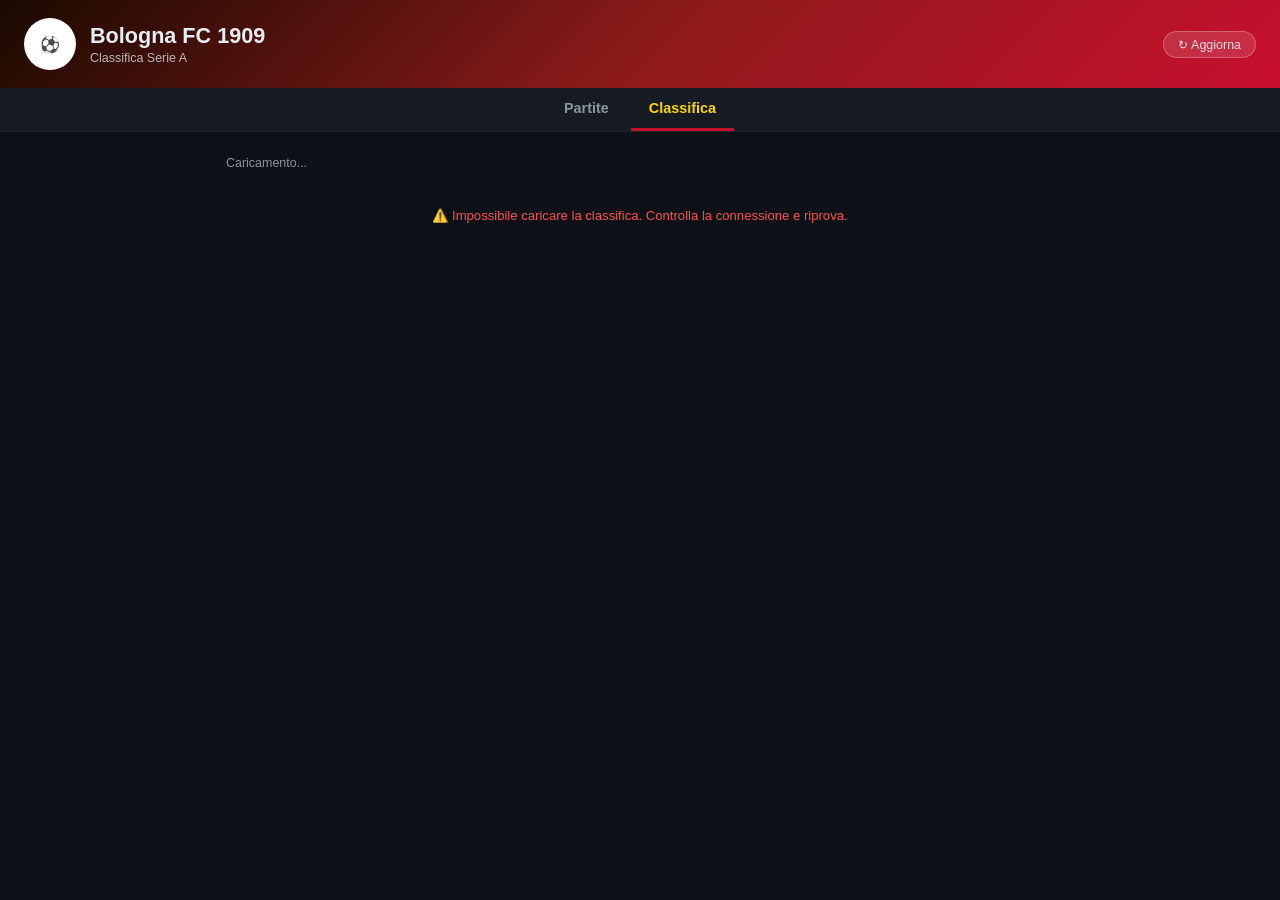
==== classifica.html @ c2461f98 "Aggiungi pagina classifica Serie A e navigazione tra le pagine Co-Authored-By: Claude Opus 5.5 <nore" ====
<!DOCTYPE html>
<html lang="it">
<head>
  <meta charset="UTF-8">
  <meta name="viewport" content="width=device-width, initial-scale=1.0">
  <title>Bologna FC · Classifica</title>
  <style>
    * { box-sizing: border-box; margin: 0; padding: 0; }
    body { font-family: -apple-system, BlinkMacSystemFont, 'Segoe UI', sans-serif; background: #0d1117; color: #e6edf3; min-height: 100vh; }

    header {
      background: linear-gradient(135deg, #1a0a00 0%, #8B1A1A 50%, #c8102e 100%);
      padding: 18px 24px; display: flex; align-items: center;
      justify-content: space-between; gap: 12px; box-shadow: 0 2px 16px rgba(139,26,26,0.5);
    }
    .header-left { display: flex; align-items: center; gap: 14px; min-width: 0; }
    .badge { width: 52px; height: 52px; flex-shrink: 0; background: white; border-radius: 50%; display: flex; align-items: center; justify-content: center; overflow: hidden; }
    .badge img { width: 44px; height: 44px; object-fit: contain; }
    header h1 { font-size: 1.35rem; font-weight: 700; }
    header p { font-size: 0.78rem; opacity: 0.75; margin-top: 2px; }
    .refresh-info { text-align: right; font-size: 0.78rem; opacity: 0.85; flex-shrink: 0; }
    .refresh-btn { background: rgba(255,255,255,0.15); border: 1px solid rgba(255,255,255,0.3); color: white; padding: 5px 14px; border-radius: 20px; cursor: pointer; font-size: 0.78rem; transition: background 0.2s; }
    .refresh-btn:hover { background: rgba(255,255,255,0.28); }

    .site-nav { background: #161b22; border-bottom: 1px solid #21262d; display: flex; justify-content: center; gap: 4px; padding: 0 16px; }
    .site-nav a { color: #8b949e; text-decoration: none; font-size: 0.9rem; font-weight: 600; padding: 12px 18px; border-bottom: 3px solid transparent; transition: color 0.2s, border-color 0.2s; }
    .site-nav a:hover { color: #e6edf3; }
    .site-nav a.active { color: #ffd700; border-bottom-color: #c8102e; }

    main { max-width: 860px; margin: 0 auto; padding: 24px 16px 40px; }
    .meta-bar { display: flex; justify-content: space-between; align-items: center; margin-bottom: 16px; font-size: 0.78rem; color: #8b949e; gap: 8px; flex-wrap: wrap; }

    /* Scheda Bologna */
    .bfc-card { background: linear-gradient(135deg, rgba(200,16,46,0.18), rgba(22,27,34,1) 60%); border: 1px solid #8B1A1A; border-radius: 12px; padding: 18px; margin-bottom: 22px; display: grid; grid-template-columns: auto 1fr; gap: 18px; align-items: center; }
    .bfc-pos { text-align: center; min-width: 84px; }
    .bfc-pos .num { font-size: 2.6rem; font-weight: 800; color: #ffd700; line-height: 1; }
    .bfc-pos .lbl { font-size: 0.7rem; color: #8b949e; text-transform: uppercase; letter-spacing: 0.8px; margin-top: 4px; }
    .bfc-stats { display: flex; flex-wrap: wrap; gap: 8px 22px; }
    .bfc-stat .v { font-size: 1.2rem; font-weight: 700; }
    .bfc-stat .k { font-size: 0.7rem; color: #8b949e; text-transform: uppercase; letter-spacing: 0.6px; }
    .bfc-gaps { grid-column: 1 / -1; display: flex; flex-wrap: wrap; gap: 8px; }
    .gap-chip { background: #21262d; border-radius: 20px; padding: 5px 12px; font-size: 0.8rem; color: #e6edf3; }
    .gap-chip b { color: #ffd700; }

    /* Tabella */
    .table-wrap { background: #161b22; border: 1px solid #21262d; border-radius: 10px; overflow: hidden; }
    table { width: 100%; border-collapse: collapse; font-size: 0.86rem; }
    thead th { font-size: 0.68rem; font-weight: 600; color: #8b949e; text-transform: uppercase; letter-spacing: 0.6px; padding: 10px 6px; text-align: center; border-bottom: 1px solid #21262d; background: #11161d; }
    thead th.team-col { text-align: left; }
    tbody td { padding: 9px 6px; text-align: center; border-bottom: 1px solid #1c2128; font-variant-numeric: tabular-nums; }
    tbody tr:last-child td { border-bottom: none; }
    tbody tr:hover { background: #1c2128; }
    td.pos { position: relative; width: 40px; font-weight: 700; color: #8b949e; }
    td.pos::before { content: ''; position: absolute; left: 0; top: 4px; bottom: 4px; width: 4px; border-radius: 0 3px 3px 0; background: var(--zone, transparent); }
    td.team { text-align: left; }
    .team-cell { display: flex; align-items: center; gap: 9px; min-width: 0; }
    .team-cell img { width: 22px; height: 22px; object-fit: contain; flex-shrink: 0; }
    .team-cell span { font-weight: 600; white-space: nowrap; overflow: hidden; text-overflow: ellipsis; }
    td.pts { font-weight: 800; color: #e6edf3; }
    td.muted { color: #8b949e; }
    tr.is-bfc { background: rgba(200,16,46,0.16); }
    tr.is-bfc:hover { background: rgba(200,16,46,0.24); }
    tr.is-bfc .team-cell span { color: #ffd700; }
    tr.is-bfc td.pos { color: #ffd700; }

    .form { display: inline-flex; gap: 3px; }
    .form i { width: 17px; height: 17px; border-radius: 4px; font-style: normal; font-size: 0.62rem; font-weight: 700; display: inline-flex; align-items: center; justify-content: center; color: #0d1117; }
    .form .V { background: #3fb950; }
    .form .N { background: #8b949e; }
    .form .P { background: #f85149; }
    .form .empty { background: #21262d; }

    .legend { display: flex; flex-wrap: wrap; gap: 8px 18px; margin-top: 14px; font-size: 0.78rem; color: #8b949e; }
    .legend span { display: inline-flex; align-items: center; gap: 6px; }
    .legend i { width: 10px; height: 10px; border-radius: 2px; display: inline-block; }
    .footnote { margin-top: 12px; font-size: 0.72rem; color: #6e7681; line-height: 1.5; }

    #status-bar { text-align: center; padding: 10px; font-size: 0.82rem; color: #8b949e; min-height: 24px; }
    #status-bar.error { color: #f85149; }
    #status-bar.loading { color: #ffd700; }
    .skeleton { background: linear-gradient(90deg, #161b22 25%, #21262d 50%, #161b22 75%); background-size: 400% 100%; animation: shimmer 1.4s ease-in-out infinite; border-radius: 10px; height: 38px; margin-bottom: 6px; }
    @keyframes shimmer { 0%{background-position:100% 50%} 100%{background-position:0% 50%} }

    @media (max-width: 600px) {
      header { padding: 14px 16px; }
      header h1 { font-size: 1.1rem; }
      .badge { width: 44px; height: 44px; }
      .badge img { width: 36px; height: 36px; }
      .site-nav a { padding: 11px 14px; }
      .hide-sm { display: none; }
      table { font-size: 0.8rem; }
      tbody td, thead th { padding-left: 4px; padding-right: 4px; }
      .team-cell img { width: 18px; height: 18px; }
      .team-cell span { max-width: 110px; }
      .bfc-card { grid-template-columns: 1fr; text-align: left; }
      .bfc-pos { display: flex; align-items: baseline; gap: 10px; text-align: left; }
    }
  </style>
</head>
<body>

<header>
  <div class="header-left">
    <div class="badge"><img src="https://a.espncdn.com/i/teamlogos/soccer/500/107.png" alt="Bologna" onerror="this.replaceWith(document.createTextNode('⚽'))"></div>
    <div>
      <h1>Bologna FC 1909</h1>
      <p id="season-label">Classifica Serie A</p>
    </div>
  </div>
  <div class="refresh-info">
    <button class="refresh-btn" onclick="loadStandings()">↻ Aggiorna</button>
  </div>
</header>

<nav class="site-nav">
  <a href="index.html">Partite</a>
  <a href="classifica.html" class="active">Classifica</a>
</nav>

<main>
  <div class="meta-bar">
    <span id="last-update">Caricamento...</span>
    <span id="round-info"></span>
  </div>

  <div id="bfc-card"></div>

  <div id="table-container">
    <div class="skeleton"></div><div class="skeleton"></div><div class="skeleton"></div><div class="skeleton"></div><div class="skeleton"></div>
  </div>

  <div class="legend" id="legend"></div>
  <p class="footnote" id="footnote"></p>
  <div id="status-bar" class="loading">Calcolo della classifica...</div>
</main>

<script>
  const LEAGUE = 'ita.1';
  const API = 'https://site.api.espn.com/apis';
  const isBologna = name => (name || '').toLowerCase().includes('bologna');

  // Zone europee e retrocessione: prese da ESPN se disponibili, altrimenti queste
  const FALLBACK_ZONES = { 1:'Champions League', 2:'Champions League', 3:'Champions League', 4:'Champions League',
    5:'Europa League', 6:'Europa League', 7:'Conference League qualifying', 18:'Relegated', 19:'Relegated', 20:'Relegated' };
  const ZONE_STYLE = [
    { key: 'champions',  label: 'Champions League',  color: '#4c8dff' },
    { key: 'europa',     label: 'Europa League',     color: '#f0883e' },
    { key: 'conference', label: 'Conference League', color: '#3fb950' },
    { key: 'relegat',    label: 'Retrocessione',     color: '#f85149' },
  ];
  const zoneOf = desc => ZONE_STYLE.find(z => (desc || '').toLowerCase().includes(z.key)) || null;

  const esc = s => String(s ?? '').replace(/[&<>"']/g, c => ({'&':'&amp;','<':'&lt;','>':'&gt;','"':'&quot;',"'":'&#39;'}[c]));

  async function fetchJSON(url) {
    try { const r = await fetch(url); if (r.ok) return await r.json(); } catch (e) {}
    return null;
  }

  // Mesi della stagione in corso: da agosto a oggi (a luglio mostra la stagione appena finita)
  function seasonMonths() {
    const now = new Date();
    const startYear = now.getMonth() >= 7 ? now.getFullYear() : now.getFullYear() - 1;
    const months = [];
    const d = new Date(startYear, 7, 1);
    while (d <= now && months.length < 12) {
      months.push(`${d.getFullYear()}${String(d.getMonth() + 1).padStart(2, '0')}`);
      d.setMonth(d.getMonth() + 1);
    }
    return months;
  }

  function newRow(team) {
    return { id: team.id, name: team.shortDisplayName || team.displayName || team.name || '?',
      logo: team.logo || team.logos?.[0]?.href || '', gp: 0, w: 0, d: 0, l: 0, gf: 0, ga: 0, pts: 0, results: [] };
  }

  // Ordinamento: punti, poi scontri diretti tra le squadre a pari punti, poi differenza reti, gol fatti
  function sortRows(rows, matches) {
    rows.sort((a, b) => b.pts - a.pts);
    const out = [];
    for (let i = 0; i < rows.length; ) {
      let j = i;
      while (j < rows.length && rows[j].pts === rows[i].pts) j++;
      const group = rows.slice(i, j);
      if (group.length > 1) {
        const ids = new Set(group.map(r => r.id));
        const h2h = {};
        group.forEach(r => h2h[r.id] = { pts: 0, gd: 0 });
        matches.forEach(m => {
          if (!ids.has(m.homeId) || !ids.has(m.awayId)) return;
          h2h[m.homeId].gd += m.hs - m.as; h2h[m.awayId].gd += m.as - m.hs;
          if (m.hs > m.as) h2h[m.homeId].pts += 3;
          else if (m.hs < m.as) h2h[m.awayId].pts += 3;
          else { h2h[m.homeId].pts += 1; h2h[m.awayId].pts += 1; }
        });
        group.sort((a, b) =>
          (h2h[b.id].pts - h2h[a.id].pts) || (h2h[b.id].gd - h2h[a.id].gd) ||
          ((b.gf - b.ga) - (a.gf - a.ga)) || (b.gf - a.gf) || a.name.localeCompare(b.name));
      }
      out.push(...group);
      i = j;
    }
    return out;
  }

  async function loadStandings() {
    setStatus('Calcolo della classifica...', 'loading');

    const months = seasonMonths();
    const [standingsData, ...boards] = await Promise.all([
      fetchJSON(`${API}/v2/sports/soccer/${LEAGUE}/standings`),
      ...months.map(m => fetchJSON(`${API}/site/v2/sports/soccer/${LEAGUE}/scoreboard?dates=${m}&limit=200`))
    ]);

    // 1. Partite giocate dalla stagione in corso
    const teams = new Map();
    const matches = [];
    const seen = new Set();
    let liveCount = 0;
    let seasonName = '';

    boards.forEach(data => {
      if (!data?.events) return;
      if (!seasonName) seasonName = data.leagues?.[0]?.season?.displayName || '';
      data.events.forEach(ev => {
        if (seen.has(ev.id)) return;
        seen.add(ev.id);
        const comp = ev.competitions?.[0];
        const home = comp?.competitors?.find(c => c.homeAway === 'home');
        const away = comp?.competitors?.find(c => c.homeAway === 'away');
        if (!home?.team || !away?.team) return;
        [home, away].forEach(c => { if (!teams.has(c.team.id)) teams.set(c.team.id, newRow(c.team)); });
        const st = ev.status?.type || {};
        if (st.state === 'in') liveCount++;
        if (st.state !== 'post' || !st.completed) return;
        const hs = parseInt(home.score, 10), as = parseInt(away.score, 10);
        if (isNaN(hs) || isNaN(as)) return;
        matches.push({ date: ev.date, homeId: home.team.id, awayId: away.team.id, hs, as });
      });
    });

    matches.sort((a, b) => new Date(a.date) - new Date(b.date));
    matches.forEach(m => {
      const h = teams.get(m.homeId), a = teams.get(m.awayId);
      h.gp++; a.gp++; h.gf += m.hs; h.ga += m.as; a.gf += m.as; a.ga += m.hs;
      const tip = `${h.name} ${m.hs}-${m.as} ${a.name}`;
      if (m.hs > m.as) { h.w++; h.pts += 3; a.l++; h.results.push(['V', tip]); a.results.push(['P', tip]); }
      else if (m.hs < m.as) { a.w++; a.pts += 3; h.l++; h.results.push(['P', tip]); a.results.push(['V', tip]); }
      else { h.d++; a.d++; h.pts++; a.pts++; h.results.push(['N', tip]); a.results.push(['N', tip]); }
    });

    // 2. Dati ufficiali ESPN: zone per posizione e, se più aggiornati, i numeri
    const entries = standingsData?.children?.[0]?.standings?.entries || [];
    const zones = {};
    let espnRows = [];
    entries.forEach(e => {
      const stat = n => e.stats?.find(s => s.name === n)?.value ?? 0;
      const rank = stat('rank');
      if (e.note?.description && rank) zones[rank] = e.note.description;
      if (e.team && !teams.has(e.team.id)) teams.set(e.team.id, newRow(e.team));
      const row = { ...newRow(e.team || {}), rank, gp: stat('gamesPlayed'), w: stat('wins'), d: stat('ties'), l: stat('losses'),
        gf: stat('pointsFor'), ga: stat('pointsAgainst'), pts: stat('points') };
      row.results = teams.get(row.id)?.results || [];
      espnRows.push(row);
    });
    const zoneMap = Object.keys(zones).length ? zones : FALLBACK_ZONES;

    const computedGP = matches.length * 2;
    const espnGP = espnRows.reduce((s, r) => s + r.gp, 0);

    let rows, source;
    if (espnGP > computedGP) {
      rows = espnRows.sort((a, b) => a.rank - b.rank);
      source = 'espn';
    } else {
      rows = sortRows([...teams.values()], matches);
      source = 'calcolata';
    }

    if (!rows.length) {
      setStatus('⚠️ Impossibile caricare la classifica. Controlla la connessione e riprova.', 'error');
      document.getElementById('table-container').innerHTML = '';
      return;
    }

    if (seasonName) {
      const yr = seasonName.match(/(\d{4})-(\d{2})/);
      document.getElementById('season-label').textContent = yr ? `Classifica Serie A ${yr[1]}/${yr[2]}` : 'Classifica Serie A';
    }
    const round = Math.max(...rows.map(r => r.gp));
    document.getElementById('round-info').textContent = round ? `Dopo ${round} ${round === 1 ? 'giornata' : 'giornate'}` : 'Campionato non ancora iniziato';
    document.getElementById('last-update').textContent = 'Aggiornato: ' + new Date().toLocaleTimeString('it-IT', { hour: '2-digit', minute: '2-digit' });

    renderBologna(rows, zoneMap);
    renderTable(rows, zoneMap);
    renderLegend(zoneMap);

    document.getElementById('footnote').textContent =
      (source === 'calcolata'
        ? 'Classifica calcolata dai risultati ufficiali ESPN. A pari punti contano gli scontri diretti, poi la differenza reti e i gol fatti.'
        : 'Classifica ufficiale ESPN.')
      + (liveCount ? ` Ci sono ${liveCount} partite in corso: il risultato entra in classifica a fine gara.` : '');
    setStatus('', '');
  }

  function formHtml(results) {
    const last = results.slice(-5);
    const cells = last.map(([r, tip]) => `<i class="${r}" title="${esc(tip)}">${r}</i>`);
    while (cells.length < 5) cells.unshift('<i class="empty"></i>');
    return `<span class="form">${cells.join('')}</span>`;
  }

  function renderTable(rows, zoneMap) {
    const body = rows.map((r, i) => {
      const pos = i + 1;
      const z = zoneOf(zoneMap[pos]);
      const bfc = isBologna(r.name);
      const gd = r.gf - r.ga;
      const logo = r.logo ? `<img src="${esc(r.logo)}" alt="" loading="lazy" onerror="this.style.visibility='hidden'">` : '';
      return `<tr class="${bfc ? 'is-bfc' : ''}">
        <td class="pos" style="--zone:${z ? z.color : 'transparent'}">${pos}</td>
        <td class="team"><div class="team-cell">${logo}<span>${esc(r.name)}</span></div></td>
        <td class="pts">${r.pts}</td>
        <td class="muted">${r.gp}</td>
        <td>${r.w}</td><td>${r.d}</td><td>${r.l}</td>
        <td class="muted hide-sm">${r.gf}</td><td class="muted hide-sm">${r.ga}</td>
        <td>${gd > 0 ? '+' + gd : gd}</td>
        <td class="hide-sm">${formHtml(r.results)}</td>
      </tr>`;
    }).join('');

    document.getElementById('table-container').innerHTML = `
      <div class="table-wrap"><table>
        <thead><tr>
          <th title="Posizione">#</th><th class="team-col">Squadra</th>
          <th title="Punti">Pt</th><th title="Giocate">G</th>
          <th title="Vinte">V</th><th title="Pareggiate">N</th><th title="Perse">P</th>
          <th class="hide-sm" title="Gol fatti">GF</th><th class="hide-sm" title="Gol subiti">GS</th>
          <th title="Differenza reti">DR</th><th class="hide-sm">Ultime 5</th>
        </tr></thead>
        <tbody>${body}</tbody>
      </table></div>`;
  }

  function renderBologna(rows, zoneMap) {
    const idx = rows.findIndex(r => isBologna(r.name));
    const el = document.getElementById('bfc-card');
    if (idx < 0) { el.innerHTML = ''; return; }
    const b = rows[idx], pos = idx + 1;
    const gd = b.gf - b.ga;

    const chips = [];
    if (pos === 1) {
      const second = rows[1];
      chips.push(second ? `In testa, <b>+${b.pts - second.pts}</b> sul 2° posto` : 'In testa alla classifica');
    } else {
      chips.push(`<b>-${rows[0].pts - b.pts}</b> dalla vetta (${esc(rows[0].name)})`);
    }
    const uclLast = Math.max(0, ...Object.keys(zoneMap).filter(k => zoneOf(zoneMap[k])?.key === 'champions').map(Number));
    if (uclLast && rows[uclLast - 1] && rows[uclLast]) {
      if (pos <= uclLast) chips.push(`In zona Champions, <b>+${b.pts - rows[uclLast].pts}</b> sul ${uclLast + 1}° posto`);
      else chips.push(`<b>-${rows[uclLast - 1].pts - b.pts}</b> dalla zona Champions`);
    }
    const relFirst = Math.min(99, ...Object.keys(zoneMap).filter(k => zoneOf(zoneMap[k])?.key === 'relegat').map(Number));
    if (relFirst < 99 && rows[relFirst - 1] && pos < relFirst) chips.push(`<b>+${b.pts - rows[relFirst - 1].pts}</b> sulla zona retrocessione`);

    el.innerHTML = `
      <div class="bfc-card">
        <div class="bfc-pos"><div class="num">${pos}°</div><div class="lbl">Posizione</div></div>
        <div class="bfc-stats">
          <div class="bfc-stat"><div class="v">${b.pts}</div><div class="k">Punti</div></div>
          <div class="bfc-stat"><div class="v">${b.w}-${b.d}-${b.l}</div><div class="k">V-N-P</div></div>
          <div class="bfc-stat"><div class="v">${b.gf}:${b.ga}</div><div class="k">Gol</div></div>
          <div class="bfc-stat"><div class="v">${gd > 0 ? '+' + gd : gd}</div><div class="k">Diff. reti</div></div>
          <div class="bfc-stat"><div class="v">${formHtml(b.results)}</div><div class="k">Ultime 5</div></div>
        </div>
        <div class="bfc-gaps">${chips.map(c => `<span class="gap-chip">${c}</span>`).join('')}</div>
      </div>`;
  }

  function renderLegend(zoneMap) {
    const present = ZONE_STYLE.filter(z => Object.values(zoneMap).some(d => zoneOf(d)?.key === z.key));
    document.getElementById('legend').innerHTML =
      present.map(z => `<span><i style="background:${z.color}"></i>${z.label}</span>`).join('');
  }

  function setStatus(msg, type) { const el = document.getElementById('status-bar'); el.textContent = msg; el.className = type; }

  loadStandings();
  setInterval(loadStandings, 120000);
</script>
</body>
</html>
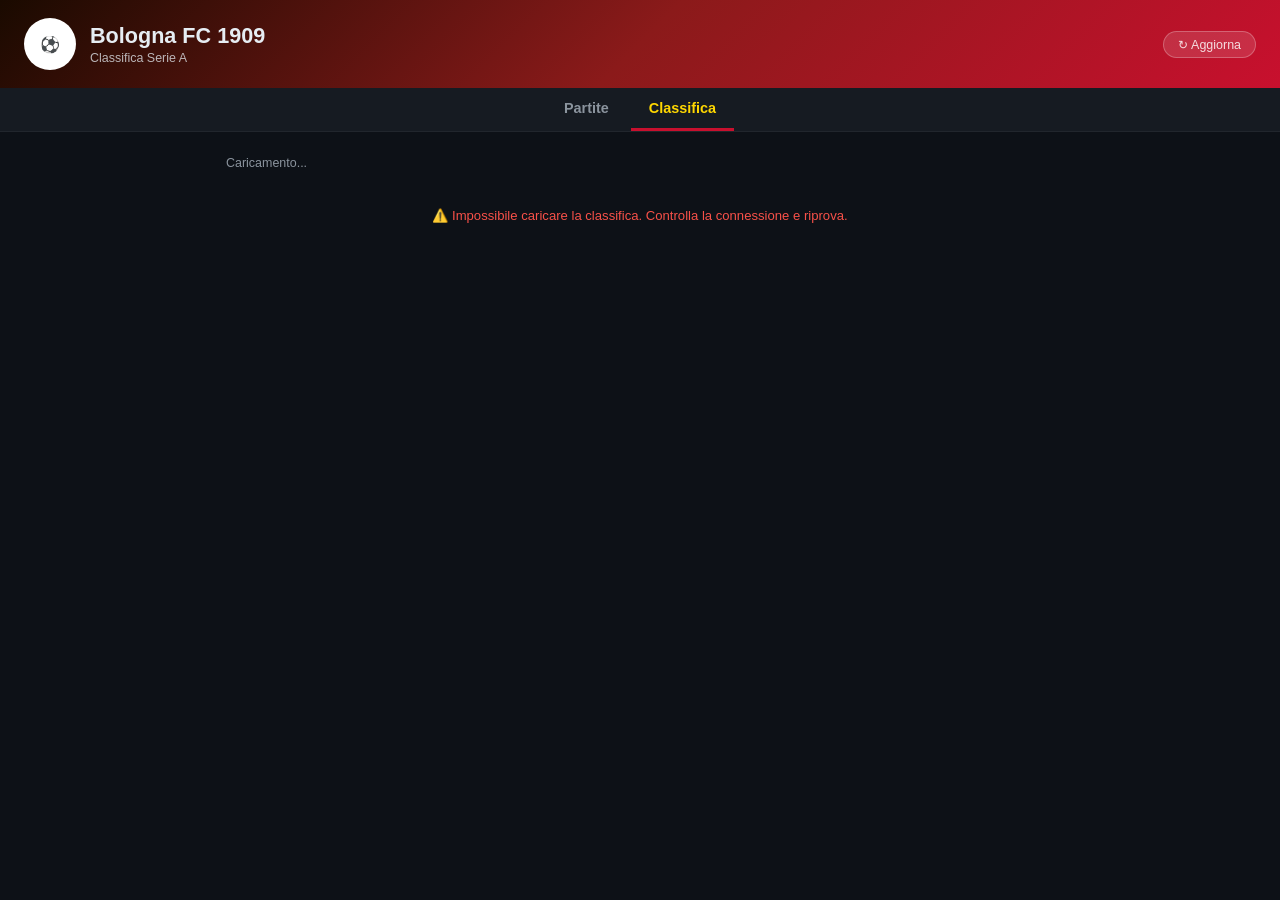
==== commit b4f0530f: "Classifica: distanza dalla salvezza e gestione dei pari punti Co-Authored-By: Claude Opus 5.5 <norep" ====
--- a/classifica.html
+++ b/classifica.html
@@ -350,20 +350,27 @@
     const b = rows[idx], pos = idx + 1;
     const gd = b.gf - b.ga;
 
+    // Distanze: "pari punti" quando la differenza è zero
+    const ahead = (n, what) => n === 0 ? `<b>pari punti</b> con ${what}` : `<b>+${n}</b> ${what.replace(/^il /, 'sul ').replace(/^la /, 'sulla ')}`;
+    const behind = (n, what) => n === 0 ? `<b>pari punti</b> con ${what}` : `<b>-${n}</b> ${what.replace(/^il /, 'dal ').replace(/^la /, 'dalla ')}`;
+
     const chips = [];
     if (pos === 1) {
       const second = rows[1];
-      chips.push(second ? `In testa, <b>+${b.pts - second.pts}</b> sul 2° posto` : 'In testa alla classifica');
+      chips.push(second ? `In testa, ${ahead(b.pts - second.pts, 'il 2° posto')}` : 'In testa alla classifica');
     } else {
-      chips.push(`<b>-${rows[0].pts - b.pts}</b> dalla vetta (${esc(rows[0].name)})`);
+      chips.push(`${behind(rows[0].pts - b.pts, 'la vetta')} (${esc(rows[0].name)})`);
     }
     const uclLast = Math.max(0, ...Object.keys(zoneMap).filter(k => zoneOf(zoneMap[k])?.key === 'champions').map(Number));
     if (uclLast && rows[uclLast - 1] && rows[uclLast]) {
-      if (pos <= uclLast) chips.push(`In zona Champions, <b>+${b.pts - rows[uclLast].pts}</b> sul ${uclLast + 1}° posto`);
-      else chips.push(`<b>-${rows[uclLast - 1].pts - b.pts}</b> dalla zona Champions`);
+      if (pos <= uclLast) chips.push(`In zona Champions, ${ahead(b.pts - rows[uclLast].pts, `il ${uclLast + 1}° posto`)}`);
+      else chips.push(behind(rows[uclLast - 1].pts - b.pts, 'la zona Champions'));
     }
     const relFirst = Math.min(99, ...Object.keys(zoneMap).filter(k => zoneOf(zoneMap[k])?.key === 'relegat').map(Number));
-    if (relFirst < 99 && rows[relFirst - 1] && pos < relFirst) chips.push(`<b>+${b.pts - rows[relFirst - 1].pts}</b> sulla zona retrocessione`);
+    if (relFirst < 99 && rows[relFirst - 1] && rows[relFirst - 2]) {
+      if (pos < relFirst) chips.push(ahead(b.pts - rows[relFirst - 1].pts, 'la zona retrocessione'));
+      else chips.push(`In zona retrocessione, ${behind(rows[relFirst - 2].pts - b.pts, 'la salvezza')}`);
+    }
 
     el.innerHTML = `
       <div class="bfc-card">
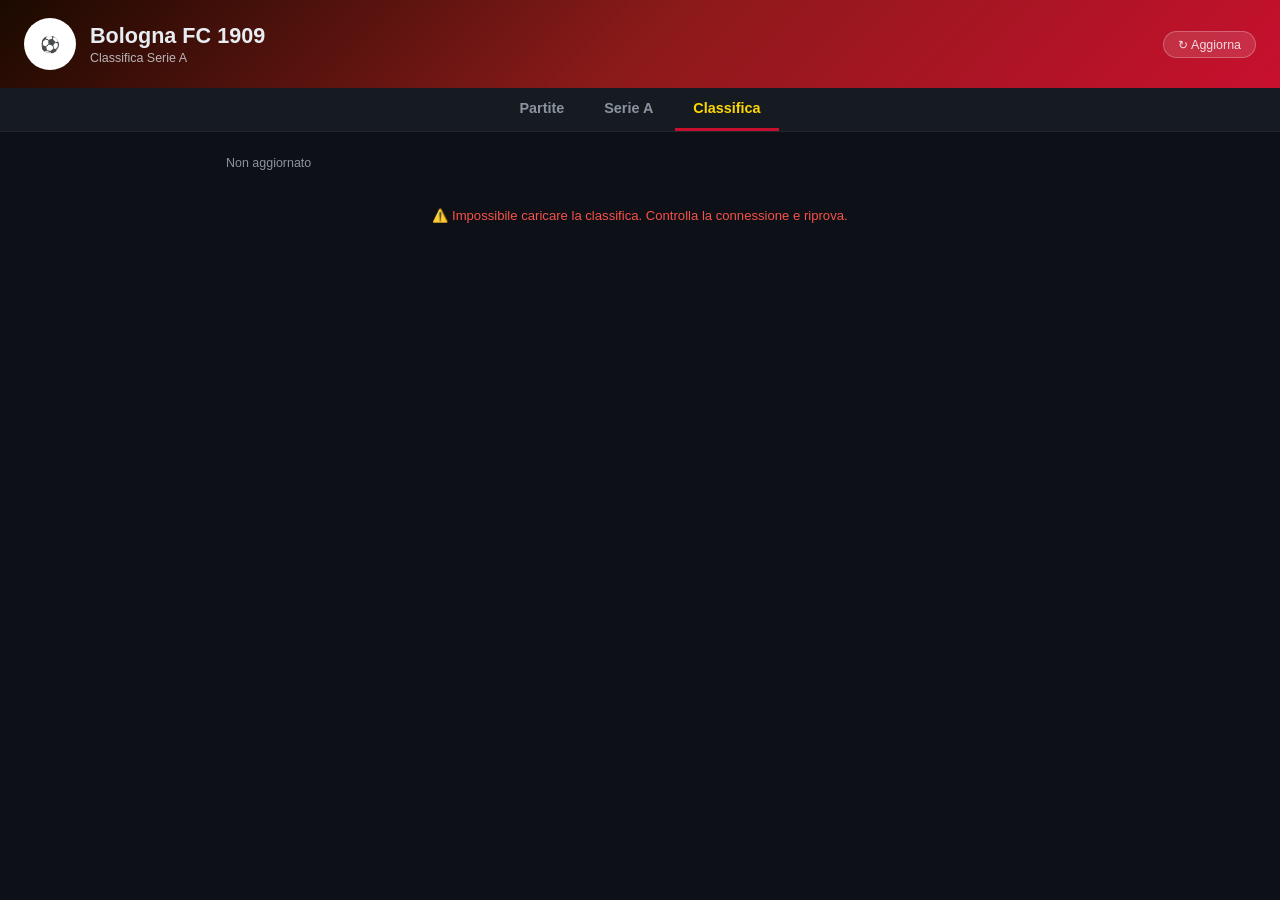
==== commit 49e7e5a9: "Partite più affidabili e nuova pagina con tutte le partite di Serie A Partite: - errore di connessio" ====
--- a/classifica.html
+++ b/classifica.html
@@ -114,6 +114,7 @@
 
 <nav class="site-nav">
   <a href="index.html">Partite</a>
+  <a href="serie-a.html">Serie A</a>
   <a href="classifica.html" class="active">Classifica</a>
 </nav>
 
@@ -150,6 +151,7 @@
   ];
   const zoneOf = desc => ZONE_STYLE.find(z => (desc || '').toLowerCase().includes(z.key)) || null;
 
+  let lastOk = null; // ora dell'ultima classifica caricata
   const esc = s => String(s ?? '').replace(/[&<>"']/g, c => ({'&':'&amp;','<':'&lt;','>':'&gt;','"':'&quot;',"'":'&#39;'}[c]));
 
   async function fetchJSON(url) {
@@ -279,8 +281,14 @@
     }
 
     if (!rows.length) {
-      setStatus('⚠️ Impossibile caricare la classifica. Controlla la connessione e riprova.', 'error');
-      document.getElementById('table-container').innerHTML = '';
+      if (lastOk) {
+        // Teniamo la classifica già mostrata invece di svuotare la pagina
+        setStatus(`⚠️ Connessione assente. Classifica delle ${lastOk.toLocaleTimeString('it-IT', { hour: '2-digit', minute: '2-digit' })}, riprovo tra 2 minuti.`, 'error');
+      } else {
+        setStatus('⚠️ Impossibile caricare la classifica. Controlla la connessione e riprova.', 'error');
+        document.getElementById('table-container').innerHTML = '';
+        document.getElementById('last-update').textContent = 'Non aggiornato';
+      }
       return;
     }
 
@@ -290,7 +298,8 @@
     }
     const round = Math.max(...rows.map(r => r.gp));
     document.getElementById('round-info').textContent = round ? `Dopo ${round} ${round === 1 ? 'giornata' : 'giornate'}` : 'Campionato non ancora iniziato';
-    document.getElementById('last-update').textContent = 'Aggiornato: ' + new Date().toLocaleTimeString('it-IT', { hour: '2-digit', minute: '2-digit' });
+    lastOk = new Date();
+    document.getElementById('last-update').textContent = 'Aggiornato: ' + lastOk.toLocaleTimeString('it-IT', { hour: '2-digit', minute: '2-digit' });
 
     renderBologna(rows, zoneMap);
     renderTable(rows, zoneMap);
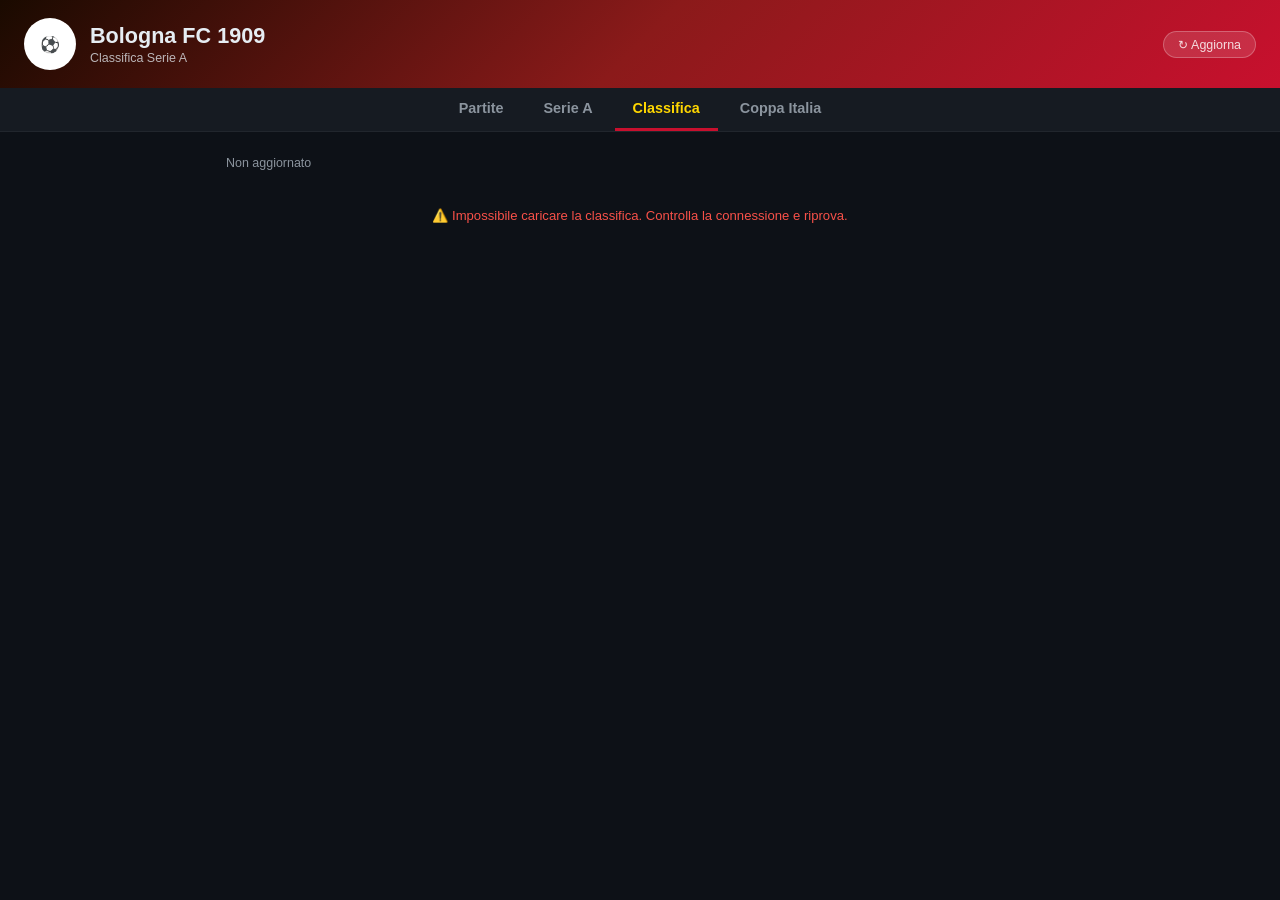
==== commit 63485ae1: "Nuovo tab Coppa Italia e coppe europee rimosse da Partite - coppa-italia.html: tutte le partite dell" ====
--- a/classifica.html
+++ b/classifica.html
@@ -95,6 +95,7 @@
       .bfc-card { grid-template-columns: 1fr; text-align: left; }
       .bfc-pos { display: flex; align-items: baseline; gap: 10px; text-align: left; }
     }
+    @media (max-width: 600px) { .site-nav { justify-content: safe center; overflow-x: auto; gap: 0; padding: 0 8px; } .site-nav a { padding: 11px 10px; font-size: 0.85rem; white-space: nowrap; } }
   </style>
 </head>
 <body>
@@ -116,6 +117,7 @@
   <a href="index.html">Partite</a>
   <a href="serie-a.html">Serie A</a>
   <a href="classifica.html" class="active">Classifica</a>
+  <a href="coppa-italia.html">Coppa Italia</a>
 </nav>
 
 <main>
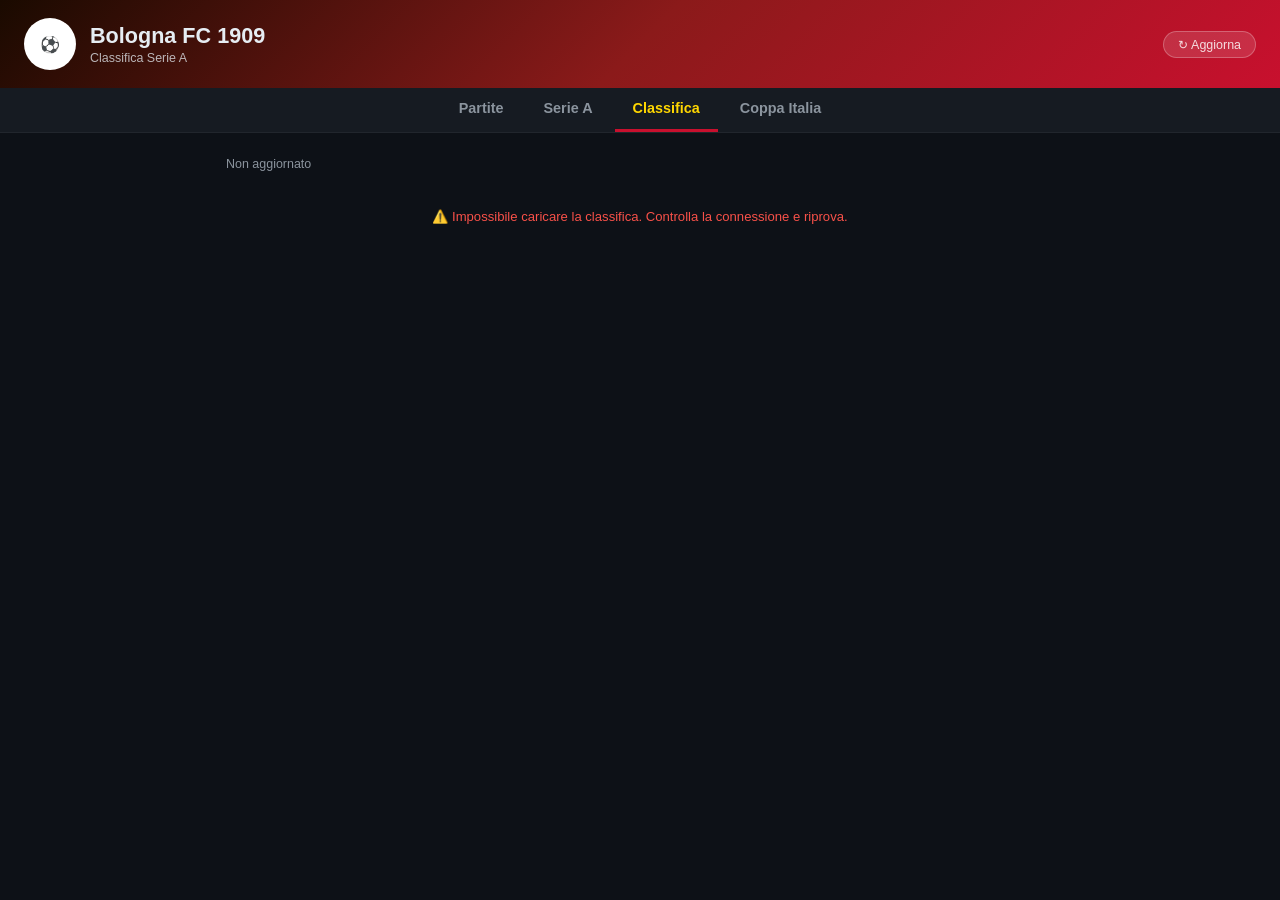
==== commit 2d22b058: "Codice comune in assets/: un solo posto per stile, menu e carte - assets/common.css: stili condivisi" ====
--- a/classifica.html
+++ b/classifica.html
@@ -4,32 +4,8 @@
   <meta charset="UTF-8">
   <meta name="viewport" content="width=device-width, initial-scale=1.0">
   <title>Bologna FC · Classifica</title>
+  <link rel="stylesheet" href="assets/common.css">
   <style>
-    * { box-sizing: border-box; margin: 0; padding: 0; }
-    body { font-family: -apple-system, BlinkMacSystemFont, 'Segoe UI', sans-serif; background: #0d1117; color: #e6edf3; min-height: 100vh; }
-
-    header {
-      background: linear-gradient(135deg, #1a0a00 0%, #8B1A1A 50%, #c8102e 100%);
-      padding: 18px 24px; display: flex; align-items: center;
-      justify-content: space-between; gap: 12px; box-shadow: 0 2px 16px rgba(139,26,26,0.5);
-    }
-    .header-left { display: flex; align-items: center; gap: 14px; min-width: 0; }
-    .badge { width: 52px; height: 52px; flex-shrink: 0; background: white; border-radius: 50%; display: flex; align-items: center; justify-content: center; overflow: hidden; }
-    .badge img { width: 44px; height: 44px; object-fit: contain; }
-    header h1 { font-size: 1.35rem; font-weight: 700; }
-    header p { font-size: 0.78rem; opacity: 0.75; margin-top: 2px; }
-    .refresh-info { text-align: right; font-size: 0.78rem; opacity: 0.85; flex-shrink: 0; }
-    .refresh-btn { background: rgba(255,255,255,0.15); border: 1px solid rgba(255,255,255,0.3); color: white; padding: 5px 14px; border-radius: 20px; cursor: pointer; font-size: 0.78rem; transition: background 0.2s; }
-    .refresh-btn:hover { background: rgba(255,255,255,0.28); }
-
-    .site-nav { background: #161b22; border-bottom: 1px solid #21262d; display: flex; justify-content: center; gap: 4px; padding: 0 16px; }
-    .site-nav a { color: #8b949e; text-decoration: none; font-size: 0.9rem; font-weight: 600; padding: 12px 18px; border-bottom: 3px solid transparent; transition: color 0.2s, border-color 0.2s; }
-    .site-nav a:hover { color: #e6edf3; }
-    .site-nav a.active { color: #ffd700; border-bottom-color: #c8102e; }
-
-    main { max-width: 860px; margin: 0 auto; padding: 24px 16px 40px; }
-    .meta-bar { display: flex; justify-content: space-between; align-items: center; margin-bottom: 16px; font-size: 0.78rem; color: #8b949e; gap: 8px; flex-wrap: wrap; }
-
     /* Scheda Bologna */
     .bfc-card { background: linear-gradient(135deg, rgba(200,16,46,0.18), rgba(22,27,34,1) 60%); border: 1px solid #8B1A1A; border-radius: 12px; padding: 18px; margin-bottom: 22px; display: grid; grid-template-columns: auto 1fr; gap: 18px; align-items: center; }
     .bfc-pos { text-align: center; min-width: 84px; }
@@ -75,18 +51,9 @@
     .legend i { width: 10px; height: 10px; border-radius: 2px; display: inline-block; }
     .footnote { margin-top: 12px; font-size: 0.72rem; color: #6e7681; line-height: 1.5; }
 
-    #status-bar { text-align: center; padding: 10px; font-size: 0.82rem; color: #8b949e; min-height: 24px; }
-    #status-bar.error { color: #f85149; }
-    #status-bar.loading { color: #ffd700; }
-    .skeleton { background: linear-gradient(90deg, #161b22 25%, #21262d 50%, #161b22 75%); background-size: 400% 100%; animation: shimmer 1.4s ease-in-out infinite; border-radius: 10px; height: 38px; margin-bottom: 6px; }
-    @keyframes shimmer { 0%{background-position:100% 50%} 100%{background-position:0% 50%} }
+    .skeleton { height: 38px; margin-bottom: 6px; }
 
     @media (max-width: 600px) {
-      header { padding: 14px 16px; }
-      header h1 { font-size: 1.1rem; }
-      .badge { width: 44px; height: 44px; }
-      .badge img { width: 36px; height: 36px; }
-      .site-nav a { padding: 11px 14px; }
       .hide-sm { display: none; }
       table { font-size: 0.8rem; }
       tbody td, thead th { padding-left: 4px; padding-right: 4px; }
@@ -95,7 +62,6 @@
       .bfc-card { grid-template-columns: 1fr; text-align: left; }
       .bfc-pos { display: flex; align-items: baseline; gap: 10px; text-align: left; }
     }
-    @media (max-width: 600px) { .site-nav { justify-content: safe center; overflow-x: auto; gap: 0; padding: 0 8px; } .site-nav a { padding: 11px 10px; font-size: 0.85rem; white-space: nowrap; } }
   </style>
 </head>
 <body>
@@ -109,16 +75,11 @@
     </div>
   </div>
   <div class="refresh-info">
-    <button class="refresh-btn" onclick="loadStandings()">↻ Aggiorna</button>
+    <button class="refresh-btn" onclick="refresh()">↻ Aggiorna</button>
   </div>
 </header>
 
-<nav class="site-nav">
-  <a href="index.html">Partite</a>
-  <a href="serie-a.html">Serie A</a>
-  <a href="classifica.html" class="active">Classifica</a>
-  <a href="coppa-italia.html">Coppa Italia</a>
-</nav>
+<nav class="site-nav"></nav>
 
 <main>
   <div class="meta-bar">
@@ -137,9 +98,10 @@
   <div id="status-bar" class="loading">Calcolo della classifica...</div>
 </main>
 
+<script src="assets/common.js"></script>
 <script>
   const LEAGUE = 'ita.1';
-  const API = 'https://site.api.espn.com/apis';
+  const { API, esc, fetchJSON, setStatus } = BFC;
   const isBologna = name => (name || '').toLowerCase().includes('bologna');
 
   // Zone europee e retrocessione: prese da ESPN se disponibili, altrimenti queste
@@ -154,25 +116,9 @@
   const zoneOf = desc => ZONE_STYLE.find(z => (desc || '').toLowerCase().includes(z.key)) || null;
 
   let lastOk = null; // ora dell'ultima classifica caricata
-  const esc = s => String(s ?? '').replace(/[&<>"']/g, c => ({'&':'&amp;','<':'&lt;','>':'&gt;','"':'&quot;',"'":'&#39;'}[c]));
-
-  async function fetchJSON(url) {
-    try { const r = await fetch(url); if (r.ok) return await r.json(); } catch (e) {}
-    return null;
-  }
-
-  // Mesi della stagione in corso: da agosto a oggi (a luglio mostra la stagione appena finita)
-  function seasonMonths() {
-    const now = new Date();
-    const startYear = now.getMonth() >= 7 ? now.getFullYear() : now.getFullYear() - 1;
-    const months = [];
-    const d = new Date(startYear, 7, 1);
-    while (d <= now && months.length < 12) {
-      months.push(`${d.getFullYear()}${String(d.getMonth() + 1).padStart(2, '0')}`);
-      d.setMonth(d.getMonth() + 1);
-    }
-    return months;
-  }
+
+  // Mesi della stagione già iniziati (a giugno e luglio resta la stagione appena finita)
+  const playedMonths = () => BFC.seasonMonths().filter(m => m <= BFC.ym(new Date()));
 
   function newRow(team) {
     return { id: team.id, name: team.shortDisplayName || team.displayName || team.name || '?',
@@ -211,7 +157,7 @@
   async function loadStandings() {
     setStatus('Calcolo della classifica...', 'loading');
 
-    const months = seasonMonths();
+    const months = playedMonths();
     const [standingsData, ...boards] = await Promise.all([
       fetchJSON(`${API}/v2/sports/soccer/${LEAGUE}/standings`),
       ...months.map(m => fetchJSON(`${API}/site/v2/sports/soccer/${LEAGUE}/scoreboard?dates=${m}&limit=200`))
@@ -403,10 +349,8 @@
       present.map(z => `<span><i style="background:${z.color}"></i>${z.label}</span>`).join('');
   }
 
-  function setStatus(msg, type) { const el = document.getElementById('status-bar'); el.textContent = msg; el.className = type; }
-
-  loadStandings();
-  setInterval(loadStandings, 120000);
+  const refresh = BFC.autoRefresh(120, loadStandings);
+  refresh();
 </script>
 </body>
 </html>
--- a/assets/common.css
+++ b/assets/common.css
@@ -0,0 +1,87 @@
+/* Stili comuni a tutte le pagine. Gli stili di una sola pagina restano nel suo <style>. */
+* { box-sizing: border-box; margin: 0; padding: 0; }
+body { font-family: -apple-system, BlinkMacSystemFont, 'Segoe UI', sans-serif; background: #0d1117; color: #e6edf3; min-height: 100vh; }
+
+/* Testata */
+header {
+  background: linear-gradient(135deg, #1a0a00 0%, #8B1A1A 50%, #c8102e 100%);
+  padding: 18px 24px; display: flex; align-items: center;
+  justify-content: space-between; gap: 12px; box-shadow: 0 2px 16px rgba(139,26,26,0.5);
+}
+.header-left { display: flex; align-items: center; gap: 14px; min-width: 0; }
+.badge { width: 52px; height: 52px; flex-shrink: 0; background: white; border-radius: 50%; display: flex; align-items: center; justify-content: center; overflow: hidden; }
+.badge img { width: 44px; height: 44px; object-fit: contain; }
+header h1 { font-size: 1.35rem; font-weight: 700; }
+header p { font-size: 0.78rem; opacity: 0.75; margin-top: 2px; }
+.refresh-info { text-align: right; font-size: 0.78rem; opacity: 0.85; flex-shrink: 0; }
+#countdown { font-size: 1.1rem; font-weight: 700; color: #ffd700; }
+.refresh-btn { background: rgba(255,255,255,0.15); border: 1px solid rgba(255,255,255,0.3); color: white; padding: 5px 14px; border-radius: 20px; cursor: pointer; font-size: 0.78rem; transition: background 0.2s; }
+.refresh-info > div + .refresh-btn { margin-top: 6px; }
+.refresh-btn:hover { background: rgba(255,255,255,0.28); }
+
+/* Menu tra le pagine */
+.site-nav { background: #161b22; border-bottom: 1px solid #21262d; display: flex; justify-content: center; gap: 4px; padding: 0 16px; min-height: 45px; }
+.site-nav a { color: #8b949e; text-decoration: none; font-size: 0.9rem; font-weight: 600; padding: 12px 18px; border-bottom: 3px solid transparent; transition: color 0.2s, border-color 0.2s; }
+.site-nav a:hover { color: #e6edf3; }
+.site-nav a.active { color: #ffd700; border-bottom-color: #c8102e; }
+
+/* Contenuto */
+main { max-width: 860px; margin: 0 auto; padding: 24px 16px 40px; }
+.meta-bar { display: flex; justify-content: space-between; align-items: center; margin-bottom: 16px; font-size: 0.78rem; color: #8b949e; gap: 8px; flex-wrap: wrap; }
+
+.tabs { display: flex; gap: 8px; margin-bottom: 20px; flex-wrap: wrap; }
+.tab { padding: 7px 18px; border-radius: 20px; border: 1px solid #30363d; background: transparent; color: #8b949e; cursor: pointer; font-size: 0.85rem; transition: all 0.2s; }
+.tab.active, .tab:hover { background: #8B1A1A; border-color: #c8102e; color: white; }
+
+/* Partite raggruppate per giorno */
+.day-group { margin-bottom: 28px; }
+.day-header { font-size: 0.78rem; font-weight: 600; color: #8b949e; text-transform: uppercase; letter-spacing: 0.8px; padding: 5px 0; border-bottom: 1px solid #21262d; margin-bottom: 10px; }
+.day-header.today { color: #ffd700; }
+
+.match-card { background: #161b22; border: 1px solid #21262d; border-radius: 10px; padding: 14px 18px; margin-bottom: 8px; display: grid; grid-template-columns: 1fr 140px 1fr; align-items: center; gap: 12px; transition: border-color 0.2s; position: relative; overflow: hidden; }
+.match-card:hover { border-color: #c8102e; }
+.match-card.live { border-color: #3fb950; }
+.match-card.live::before { content: ''; position: absolute; left: 0; top: 0; bottom: 0; width: 3px; background: #3fb950; }
+.match-card.bologna-home { border-left: 3px solid #c8102e; }
+.match-card.has-bfc { background: linear-gradient(90deg, rgba(200,16,46,0.16), #161b22 70%); border-color: #8B1A1A; border-left: 3px solid #ffd700; }
+
+.match-card .team { display: flex; align-items: center; gap: 10px; }
+.match-card .team.away { flex-direction: row-reverse; text-align: right; }
+.team-logo { width: 32px; height: 32px; object-fit: contain; }
+.team-name { font-size: 0.9rem; font-weight: 600; color: #e6edf3; }
+.team-name.bologna { color: #ffd700; }
+.tbd { color: #6e7681; font-style: italic; }
+
+.score-block { text-align: center; }
+.score { font-size: 1.5rem; font-weight: 800; letter-spacing: 2px; }
+.score.time { font-size: 1rem; color: #8b949e; }
+.match-status { font-size: 0.72rem; margin-top: 4px; font-weight: 600; text-transform: uppercase; letter-spacing: 0.5px; }
+.status-live { color: #3fb950; }
+.status-scheduled { color: #8b949e; }
+.status-finished { color: #58a6ff; }
+.label-chip { display: inline-block; white-space: nowrap; font-size: 0.65rem; color: #ffd700; background: rgba(255,215,0,0.12); padding: 2px 7px; border-radius: 10px; margin-top: 3px; }
+
+.live-dot { display: inline-block; width: 7px; height: 7px; background: #3fb950; border-radius: 50%; margin-right: 4px; animation: pulse 1.5s infinite; }
+@keyframes pulse { 0%,100%{opacity:1;transform:scale(1)} 50%{opacity:.4;transform:scale(.8)} }
+
+/* Stato, vuoto, caricamento */
+#status-bar { text-align: center; padding: 10px; font-size: 0.82rem; color: #8b949e; min-height: 24px; }
+#status-bar.error { color: #f85149; }
+#status-bar.loading { color: #ffd700; }
+.empty-state { text-align: center; padding: 48px; color: #8b949e; }
+.empty-state small { color: #8b949e; }
+.empty-icon { font-size: 3rem; margin-bottom: 12px; }
+.skeleton { background: linear-gradient(90deg, #161b22 25%, #21262d 50%, #161b22 75%); background-size: 400% 100%; animation: shimmer 1.4s ease-in-out infinite; border-radius: 10px; height: 68px; margin-bottom: 8px; }
+@keyframes shimmer { 0%{background-position:100% 50%} 100%{background-position:0% 50%} }
+
+@media (max-width: 600px) {
+  header { padding: 14px 16px; }
+  header h1 { font-size: 1.1rem; }
+  .badge { width: 44px; height: 44px; }
+  .badge img { width: 36px; height: 36px; }
+  .site-nav { justify-content: safe center; overflow-x: auto; gap: 0; padding: 0 8px; min-height: 42px; }
+  .site-nav a { padding: 11px 10px; font-size: 0.85rem; white-space: nowrap; }
+  .match-card { grid-template-columns: 1fr 80px 1fr; padding: 12px; }
+  .team-name { font-size: .78rem; }
+  .score { font-size: 1.1rem; }
+}
